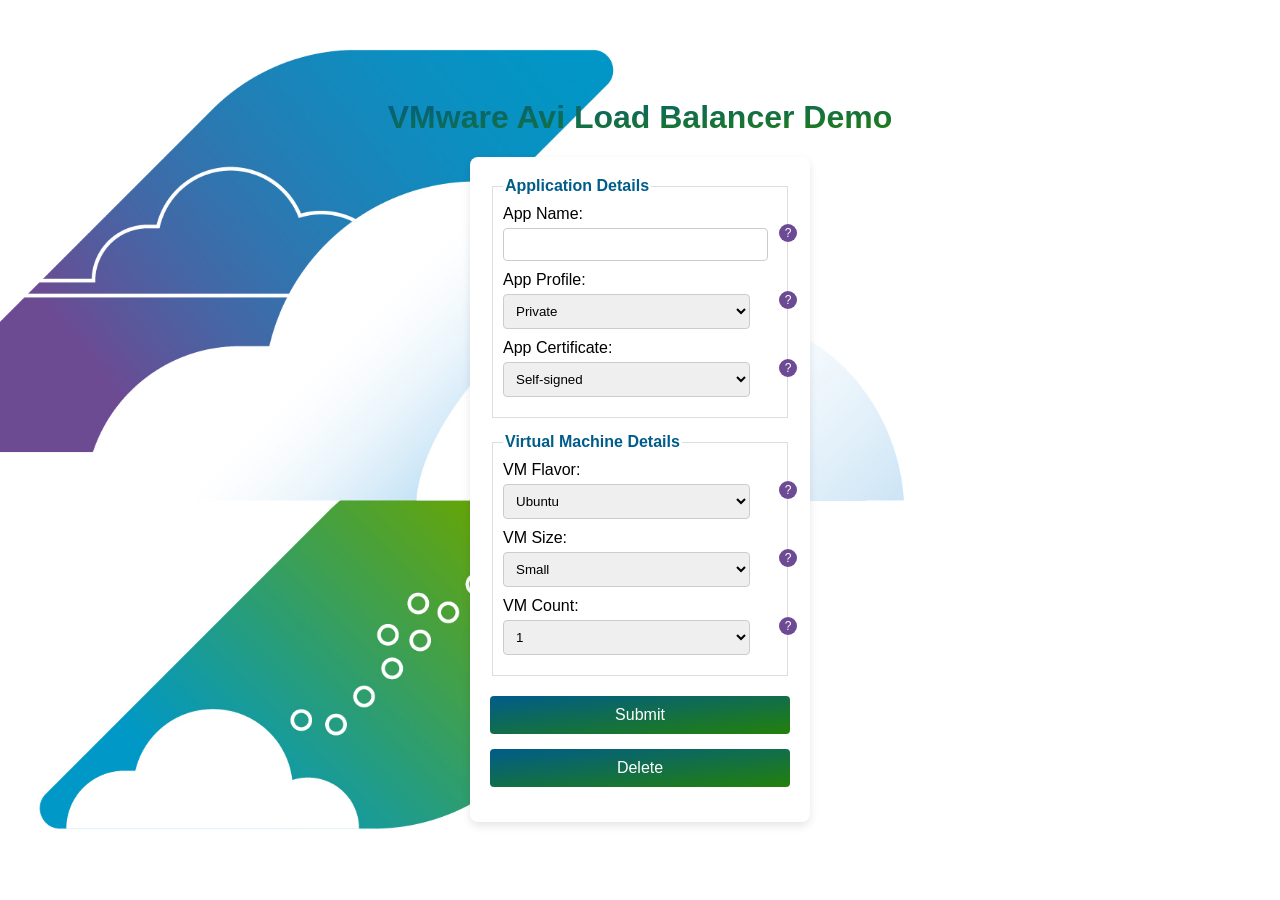
==== 02_external_gateway/lbaas/html/index.html @ 7b02af65 "20240729_lbaas" ====
<!DOCTYPE html>
<html lang="en">
<head>
    <meta charset="UTF-8">
    <meta name="viewport" content="width=device-width, initial-scale=1.0">
    <title>VMware Avi Load Balancer Demo</title>
    <link rel="stylesheet" href="styles.css">
</head>
<body>
<h1>VMware Avi Load Balancer Demo</h1>
<form id="avi-load-balancer-form">
    <fieldset>
        <legend>Application Details</legend>
        <div>
            <label for="app-name">App Name:</label>
            <input type="text" id="app-name" name="app-name" required>
            <span class="tooltip-icon" data-tooltip="Enter the name of the application">?</span>
        </div>
        <div>
            <label for="app-profile">App Profile:</label>
            <select id="app-profile" name="app-profile">
                <option value="private" selected>Private</option>
                <option value="public">Public</option>
            </select>
            <span class="tooltip-icon" data-tooltip="Select the application profile">?</span>
        </div>
        <div>
            <label for="app-certificate">App Certificate:</label>
            <select id="app-certificate" name="app-certificate">
                <option value="self-signed" selected>Self-signed</option>
                <option value="signed">Signed</option>
            </select>
            <span class="tooltip-icon" data-tooltip="Choose the application certificate">?</span>
        </div>
    </fieldset>

    <fieldset>
        <legend>Virtual Machine Details</legend>
        <div>
            <label for="vm-flavor">VM Flavor:</label>
            <select id="vm-flavor" name="vm-flavor">
                <option value="ubuntu">Ubuntu</option>
                <option value="windows">Windows</option>
                <option value="red-hat">Red Hat</option>
                <option value="suse-linux">SUSE Linux</option>
                <option value="debian">Debian</option>
            </select>
            <span class="tooltip-icon" data-tooltip="Select the virtual machine flavor">?</span>
        </div>
        <div>
            <label for="vm-size">VM Size:</label>
            <select id="vm-size" name="vm-size">
                <option value="small">Small</option>
                <option value="medium">Medium</option>
                <option value="large">Large</option>
            </select>
            <span class="tooltip-icon" data-tooltip="Select the virtual machine size">?</span>
        </div>
        <div>
            <label for="vm-count">VM Count:</label>
            <select id="vm-count" name="vm-count">
                <option value="1">1</option>
                <option value="2">2</option>
                <option value="3">3</option>
                <option value="4">4</option>
                <option value="5">5</option>
            </select>
            <span class="tooltip-icon" data-tooltip="Select the number of virtual machine">?</span>
        </div>
    </fieldset>
    <div id="button-box">
        <button type="submit">Submit</button>
        <button type="button">Delete</button>
    </div>
    <div id="errorModal" class="modal">
        <div class="modal-content">
            <span class="close">&times;</span>
            <h2>Success!</h2>
            <p id="errorMessage"></p>
        </div>
    </div>
</form>
<script src="script.js"></script>
</body>
</html>
---- 02_external_gateway/lbaas/html/styles.css ----
/* styles.css */
body {
    font-family: Arial, sans-serif;
    display: flex;
    justify-content: center;
    flex-direction: column;
    align-items: center;
    height: 100vh;
    margin: 0;
    background-image: url('bc-vmw-illustration-cloud-3.jpg');
    background-size: 145%;
    background-position: center right;
    background-repeat: no-repeat;
    background-attachment: fixed;
}

h1 {
    text-align: center;
    background: linear-gradient(to bottom right, #005C8A, #23800A);
    background-clip: text;
    -webkit-text-fill-color: transparent;
    -webkit-background-clip: text;

}

form {
    background-color: #fff;
    border-radius: 8px;
    box-shadow: 0 4px 8px rgba(0, 0, 0, 0.1);
    padding: 20px;
    width: 300px;
}

fieldset {
    border: 1px solid #ddd;
    margin-bottom: 15px;
    padding: 10px;
}

legend {
    color: rgb(0, 92, 138);
    font-weight: bold;
}

div {
    margin-bottom: 10px;
    position: relative;
}

label {
    display: block;
    margin-bottom: 5px;
}

input[type="text"],
select {
    width: 90%;
    padding: 8px;
    border: 1px solid #ccc;
    border-radius: 4px;
}

button {
    background: linear-gradient(to bottom right, #005C8A, #23800A);
    border: none;
    color: white;
    padding: 10px;
    text-align: center;
    text-decoration: none;
    display: inline-block;
    font-size: 16px;
    cursor: pointer;
    border-radius: 4px;
    width: 100%;
}

button:hover {
    background-color: rgb(108, 75, 148);
}

#button-box {
    display: flex;
    flex-direction: column;
    gap: 5px;
}

#button-box button {
    margin: 5px 0;
}

.tooltip-icon {
    position: absolute;
    right: -20px;
    top: 50%;
    transform: translateY(-50%);
    background-color: rgb(108, 75, 148);
    color: white;
    border-radius: 50%;
    width: 18px;
    height: 18px;
    text-align: center;
    line-height: 18px;
    font-size: 12px;
    cursor: pointer;
}

.tooltip-icon:hover::after {
    content: attr(data-tooltip);
    background-color: rgba(0, 0, 0, 0.7);
    color: white;
    padding: 5px;
    border-radius: 4px;
    position: absolute;
    top: -25px;
    right: 20px;
    white-space: nowrap;
    z-index: 1000;
}

.modal {
    display: none;
    position: fixed;
    z-index: 1;
    left: 0;
    top: 0;
    width: 100%;
    height: 100%;
    overflow: auto;
    background-color: rgb(0,0,0);
    background-color: rgba(0,0,0,0.4);
}

.modal-content {
    background-color: #fefefe;
    margin: 15% auto;
    padding: 20px;
    border: 1px solid #888;
    width: 80%;
}

.close {
    color: #aaa;
    float: right;
    font-size: 28px;
    font-weight: bold;
}

.close:hover,
.close:focus {
    color: black;
    text-decoration: none;
    cursor: pointer;
}
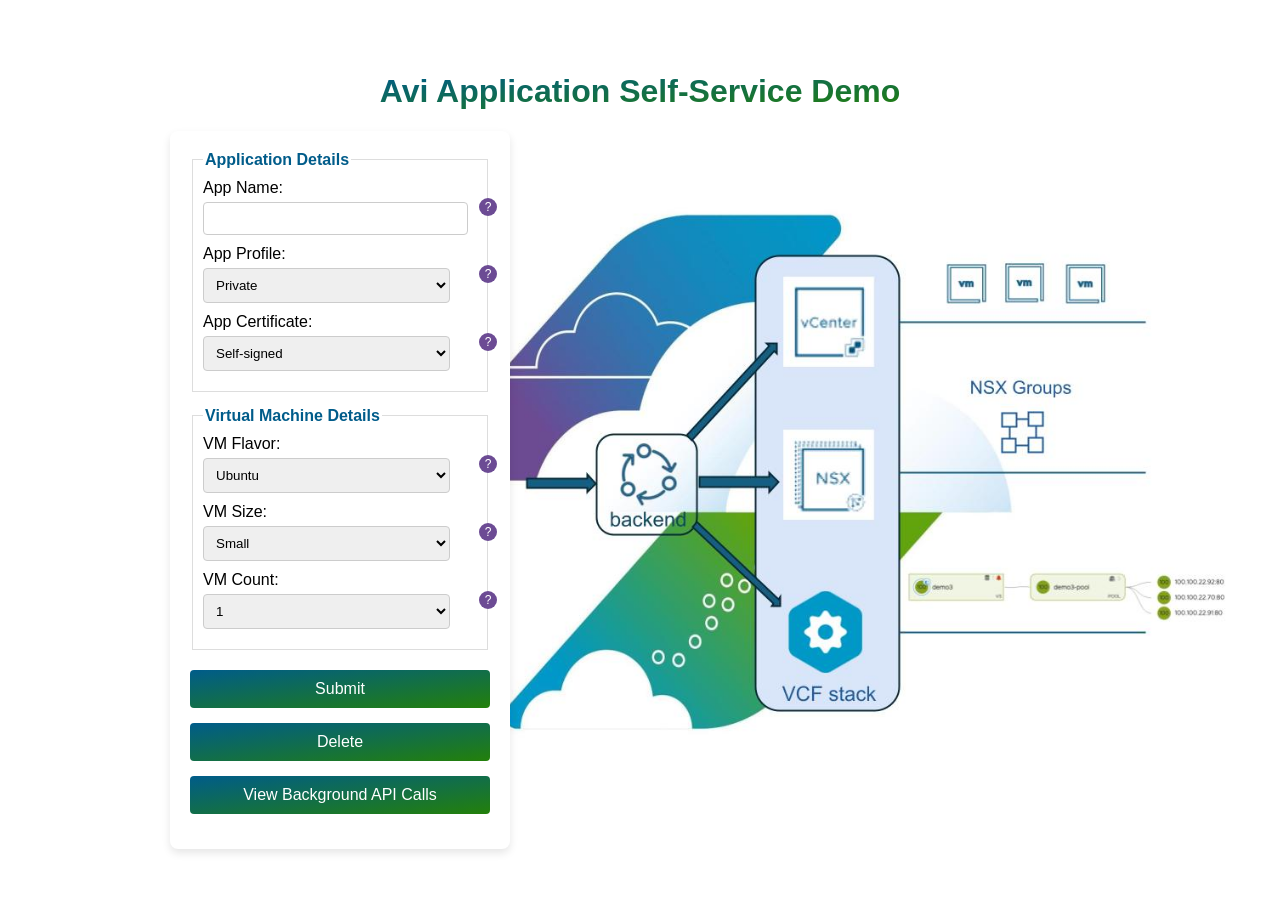
==== commit 52f6f94d: "20240807_lbaas" ====
--- a/02_external_gateway/lbaas/html/index.html
+++ b/02_external_gateway/lbaas/html/index.html
@@ -1,3 +1,4 @@
+
 <!DOCTYPE html>
 <html lang="en">
 <head>
@@ -7,79 +8,81 @@
     <link rel="stylesheet" href="styles.css">
 </head>
 <body>
-<h1>VMware Avi Load Balancer Demo</h1>
-<form id="avi-load-balancer-form">
-    <fieldset>
-        <legend>Application Details</legend>
-        <div>
-            <label for="app-name">App Name:</label>
-            <input type="text" id="app-name" name="app-name" required>
-            <span class="tooltip-icon" data-tooltip="Enter the name of the application">?</span>
-        </div>
-        <div>
-            <label for="app-profile">App Profile:</label>
-            <select id="app-profile" name="app-profile">
-                <option value="private" selected>Private</option>
-                <option value="public">Public</option>
-            </select>
-            <span class="tooltip-icon" data-tooltip="Select the application profile">?</span>
-        </div>
-        <div>
-            <label for="app-certificate">App Certificate:</label>
-            <select id="app-certificate" name="app-certificate">
-                <option value="self-signed" selected>Self-signed</option>
-                <option value="signed">Signed</option>
-            </select>
-            <span class="tooltip-icon" data-tooltip="Choose the application certificate">?</span>
-        </div>
-    </fieldset>
+    <h1>Avi Application Self-Service Demo</h1>
+    <form id="avi-load-balancer-form">
+        <fieldset>
+            <legend>Application Details</legend>
+            <div>
+                <label for="app-name">App Name:</label>
+                <input type="text" id="app-name" name="app-name" required>
+                <span class="tooltip-icon" data-tooltip="Enter the name of the application">?</span>
+            </div>
+            <div>
+                <label for="app-profile">App Profile:</label>
+                <select id="app-profile" name="app-profile">
+                    <option value="private" selected>Private</option>
+                    <option value="public">Public</option>
+                </select>
+                <span class="tooltip-icon" data-tooltip="Select the application profile">?</span>
+            </div>
+            <div>
+                <label for="app-certificate">App Certificate:</label>
+                <select id="app-certificate" name="app-certificate">
+                    <option value="self-signed" selected>Self-signed</option>
+                    <option value="signed">Signed</option>
+                </select>
+                <span class="tooltip-icon" data-tooltip="Choose the application certificate">?</span>
+            </div>
+        </fieldset>
 
-    <fieldset>
-        <legend>Virtual Machine Details</legend>
-        <div>
-            <label for="vm-flavor">VM Flavor:</label>
-            <select id="vm-flavor" name="vm-flavor">
-                <option value="ubuntu">Ubuntu</option>
-                <option value="windows">Windows</option>
-                <option value="red-hat">Red Hat</option>
-                <option value="suse-linux">SUSE Linux</option>
-                <option value="debian">Debian</option>
-            </select>
-            <span class="tooltip-icon" data-tooltip="Select the virtual machine flavor">?</span>
-        </div>
-        <div>
-            <label for="vm-size">VM Size:</label>
-            <select id="vm-size" name="vm-size">
-                <option value="small">Small</option>
-                <option value="medium">Medium</option>
-                <option value="large">Large</option>
-            </select>
-            <span class="tooltip-icon" data-tooltip="Select the virtual machine size">?</span>
-        </div>
-        <div>
-            <label for="vm-count">VM Count:</label>
-            <select id="vm-count" name="vm-count">
-                <option value="1">1</option>
-                <option value="2">2</option>
-                <option value="3">3</option>
-                <option value="4">4</option>
-                <option value="5">5</option>
-            </select>
-            <span class="tooltip-icon" data-tooltip="Select the number of virtual machine">?</span>
-        </div>
-    </fieldset>
+        <fieldset>
+            <legend>Virtual Machine Details</legend>
+            <div>
+                <label for="vm-flavor">VM Flavor:</label>
+                <select id="vm-flavor" name="vm-flavor">
+                    <option value="ubuntu">Ubuntu</option>
+                    <option value="windows">Windows</option>
+                    <option value="red-hat">Red Hat</option>
+                    <option value="suse-linux">SUSE Linux</option>
+                    <option value="debian">Debian</option>
+                </select>
+                <span class="tooltip-icon" data-tooltip="Select the virtual machine flavor">?</span>
+            </div>
+            <div>
+                <label for="vm-size">VM Size:</label>
+                <select id="vm-size" name="vm-size">
+                    <option value="small">Small</option>
+                    <option value="medium">Medium</option>
+                    <option value="large">Large</option>
+                </select>
+                <span class="tooltip-icon" data-tooltip="Select the virtual machine size">?</span>
+            </div>
+            <div>
+                <label for="vm-count">VM Count:</label>
+                <select id="vm-count" name="vm-count">
+                    <option value="1">1</option>
+                    <option value="2">2</option>
+                    <option value="3">3</option>
+                    <option value="4">4</option>
+                    <option value="5">5</option>
+                </select>
+                <span class="tooltip-icon" data-tooltip="Select the number of virtual machine">?</span>
+            </div>
+        </fieldset>
     <div id="button-box">
         <button type="submit">Submit</button>
         <button type="button">Delete</button>
+        <button type="button" onclick="window.location.href='api.html'">View Background API Calls</button>
     </div>
-    <div id="errorModal" class="modal">
+    <!-- <div id="errorModal" class="modal">
         <div class="modal-content">
             <span class="close">&times;</span>
             <h2>Success!</h2>
             <p id="errorMessage"></p>
         </div>
-    </div>
-</form>
-<script src="script.js"></script>
+    </div> -->
+    </form>
+    <script src="script.js"></script>
 </body>
-</html>+</html>
+
--- a/02_external_gateway/lbaas/html/styles.css
+++ b/02_external_gateway/lbaas/html/styles.css
@@ -7,19 +7,17 @@
     align-items: center;
     height: 100vh;
     margin: 0;
-    background-image: url('bc-vmw-illustration-cloud-3.jpg');
-    background-size: 145%;
-    background-position: center right;
-    background-repeat: no-repeat;
-    background-attachment: fixed;
+    background: url('diagram-demo.pptx.jpg') no-repeat center center fixed;
+    background-size: 85% auto, cover; 
+    background-position: left 75% top 60%, center; 
 }
 
 h1 {
     text-align: center;
     background: linear-gradient(to bottom right, #005C8A, #23800A);
     background-clip: text;
-    -webkit-text-fill-color: transparent;
-    -webkit-background-clip: text;
+    -webkit-text-fill-color: transparent; 
+    -webkit-background-clip: text; 
 
 }
 
@@ -29,6 +27,7 @@
     box-shadow: 0 4px 8px rgba(0, 0, 0, 0.1);
     padding: 20px;
     width: 300px;
+    transform: translateX(-300px)
 }
 
 fieldset {
@@ -81,7 +80,7 @@
 #button-box {
     display: flex;
     flex-direction: column;
-    gap: 5px;
+    gap: 5px; 
 }
 
 #button-box button {
@@ -117,25 +116,25 @@
     z-index: 1000;
 }
 
-.modal {
-    display: none;
-    position: fixed;
-    z-index: 1;
+/* .modal {
+    display: none; 
+    position: fixed; 
+    z-index: 1; 
     left: 0;
     top: 0;
-    width: 100%;
-    height: 100%;
-    overflow: auto;
-    background-color: rgb(0,0,0);
-    background-color: rgba(0,0,0,0.4);
+    width: 100%; 
+    height: 100%; 
+    overflow: auto; 
+    background-color: rgb(0,0,0); 
+    background-color: rgba(0,0,0,0.4); 
 }
 
 .modal-content {
     background-color: #fefefe;
-    margin: 15% auto;
+    margin: 15% auto; 
     padding: 20px;
     border: 1px solid #888;
-    width: 80%;
+    width: 80%; 
 }
 
 .close {
@@ -150,4 +149,4 @@
     color: black;
     text-decoration: none;
     cursor: pointer;
-}+} */
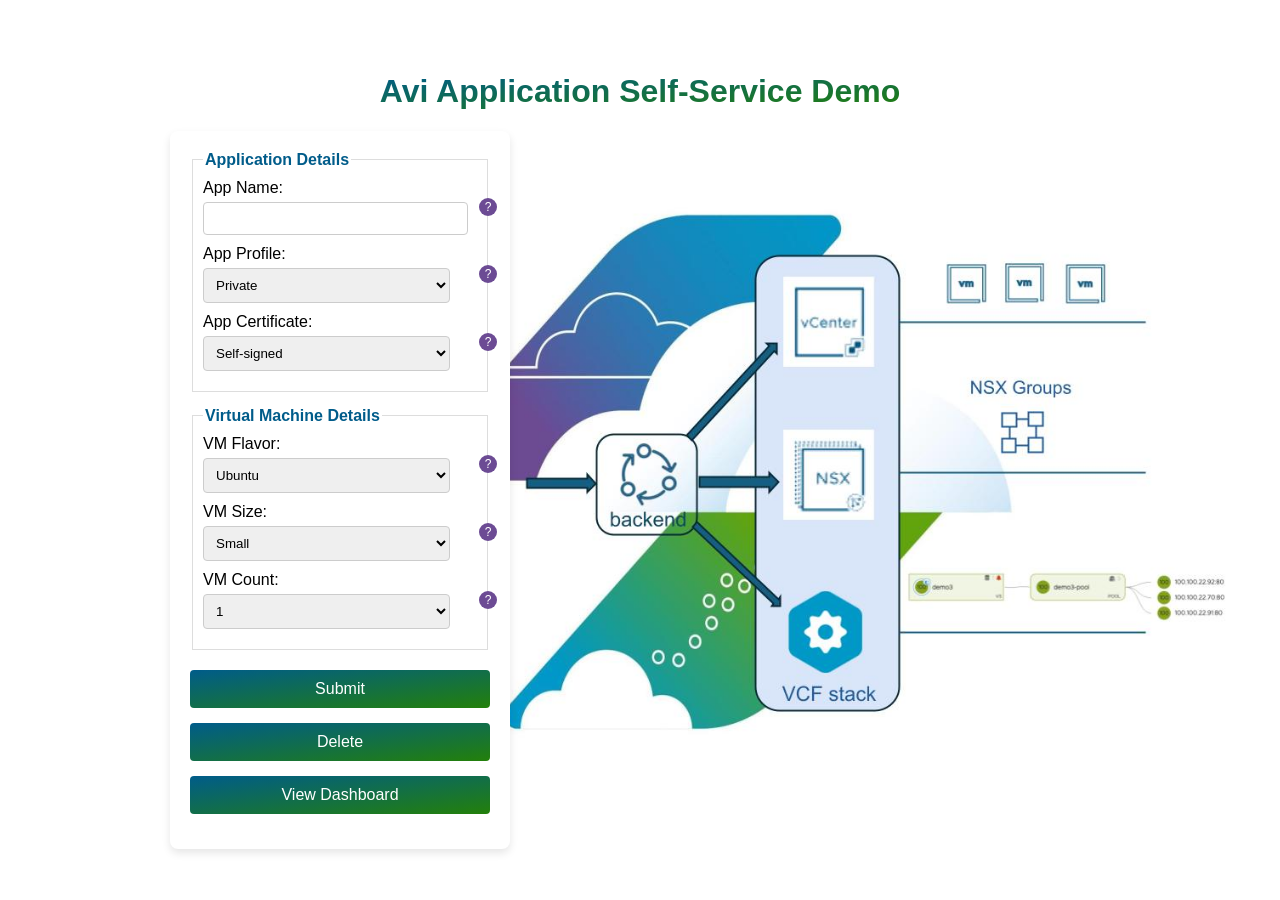
==== commit 5671d679: "20240807_lbaas" ====
--- a/02_external_gateway/lbaas/html/index.html
+++ b/02_external_gateway/lbaas/html/index.html
@@ -72,7 +72,7 @@
     <div id="button-box">
         <button type="submit">Submit</button>
         <button type="button">Delete</button>
-        <button type="button" onclick="window.location.href='api.html'">View Background API Calls</button>
+        <button type="button" onclick="window.location.href='api.html'">View Dashboard</button>
     </div>
     <!-- <div id="errorModal" class="modal">
         <div class="modal-content">
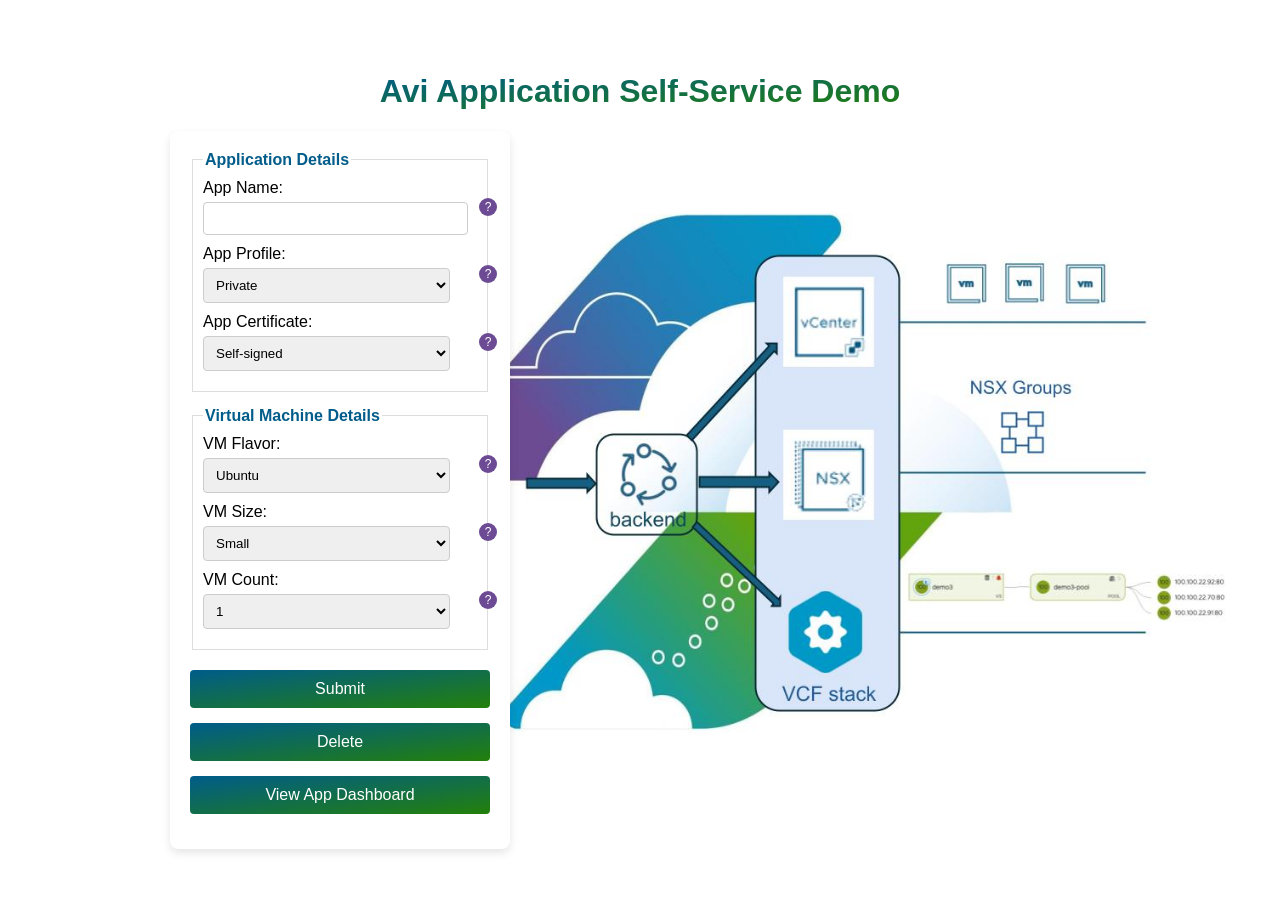
==== commit 0bf24bdd: "20240807_lbaas" ====
--- a/02_external_gateway/lbaas/html/index.html
+++ b/02_external_gateway/lbaas/html/index.html
@@ -72,7 +72,7 @@
     <div id="button-box">
         <button type="submit">Submit</button>
         <button type="button">Delete</button>
-        <button type="button" onclick="window.location.href='api.html'">View Dashboard</button>
+        <button type="button" onclick="window.location.href='api.html'">View App Dashboard</button>
     </div>
     <!-- <div id="errorModal" class="modal">
         <div class="modal-content">
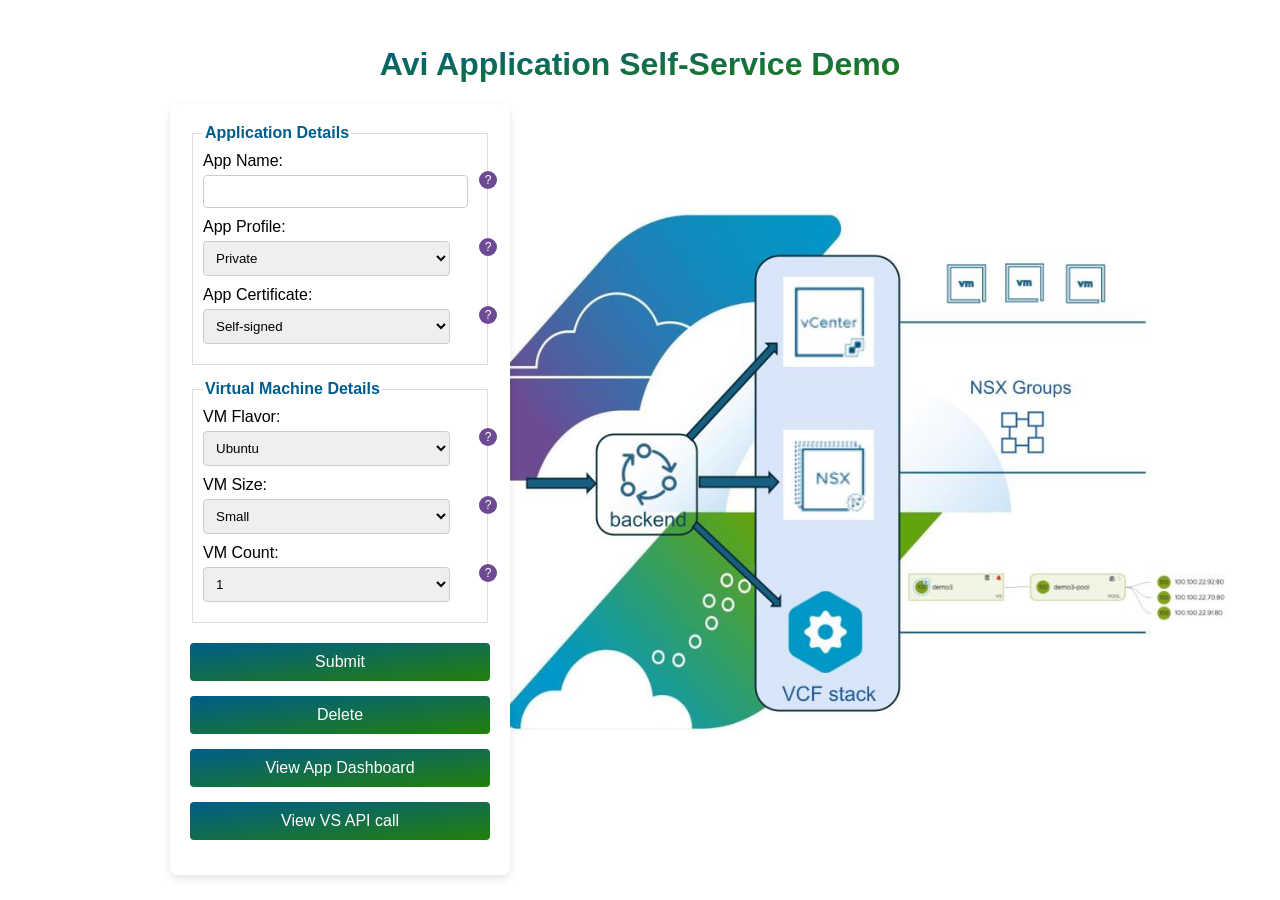
==== commit 6e9903a1: "20240823_lbaas" ====
--- a/02_external_gateway/lbaas/html/index.html
+++ b/02_external_gateway/lbaas/html/index.html
@@ -4,7 +4,7 @@
 <head>
     <meta charset="UTF-8">
     <meta name="viewport" content="width=device-width, initial-scale=1.0">
-    <title>VMware Avi Load Balancer Demo</title>
+    <title>Avi Application Self-Service Demo</title>
     <link rel="stylesheet" href="styles.css">
 </head>
 <body>
@@ -72,7 +72,8 @@
     <div id="button-box">
         <button type="submit">Submit</button>
         <button type="button">Delete</button>
-        <button type="button" onclick="window.location.href='api.html'">View App Dashboard</button>
+        <button type="button" onclick="window.open('api.html','_blank')">View App Dashboard</button>
+        <button type="button" onclick="window.open('vs.html','_blank')">View VS API call</button>
     </div>
     <!-- <div id="errorModal" class="modal">
         <div class="modal-content">
--- a/02_external_gateway/lbaas/html/styles.css
+++ b/02_external_gateway/lbaas/html/styles.css
@@ -7,7 +7,7 @@
     align-items: center;
     height: 100vh;
     margin: 0;
-    background: url('diagram-demo.pptx.jpg') no-repeat center center fixed;
+    background: url('diagram-demo.jpg') no-repeat center center fixed;
     background-size: 85% auto, cover; 
     background-position: left 75% top 60%, center; 
 }
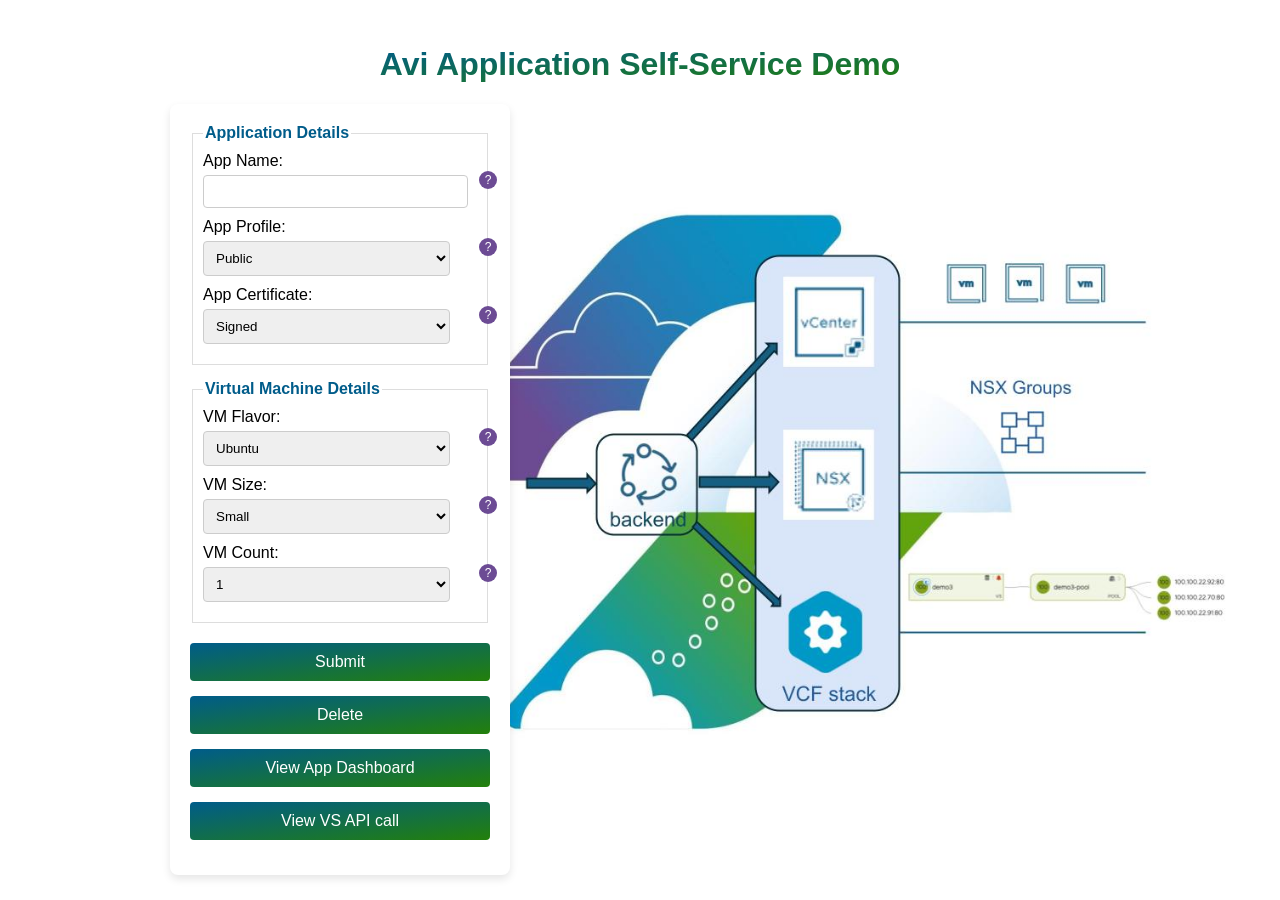
==== commit d8d1d534: "20240830_lbaas" ====
--- a/02_external_gateway/lbaas/html/index.html
+++ b/02_external_gateway/lbaas/html/index.html
@@ -20,16 +20,16 @@
             <div>
                 <label for="app-profile">App Profile:</label>
                 <select id="app-profile" name="app-profile">
-                    <option value="private" selected>Private</option>
-                    <option value="public">Public</option>
+                    <option value="private">Private</option>
+                    <option value="public" selected>Public</option>
                 </select>
                 <span class="tooltip-icon" data-tooltip="Select the application profile">?</span>
             </div>
             <div>
                 <label for="app-certificate">App Certificate:</label>
                 <select id="app-certificate" name="app-certificate">
-                    <option value="self-signed" selected>Self-signed</option>
-                    <option value="signed">Signed</option>
+                    <option value="self-signed">Self-signed</option>
+                    <option value="signed" selected>Signed</option>
                 </select>
                 <span class="tooltip-icon" data-tooltip="Choose the application certificate">?</span>
             </div>
